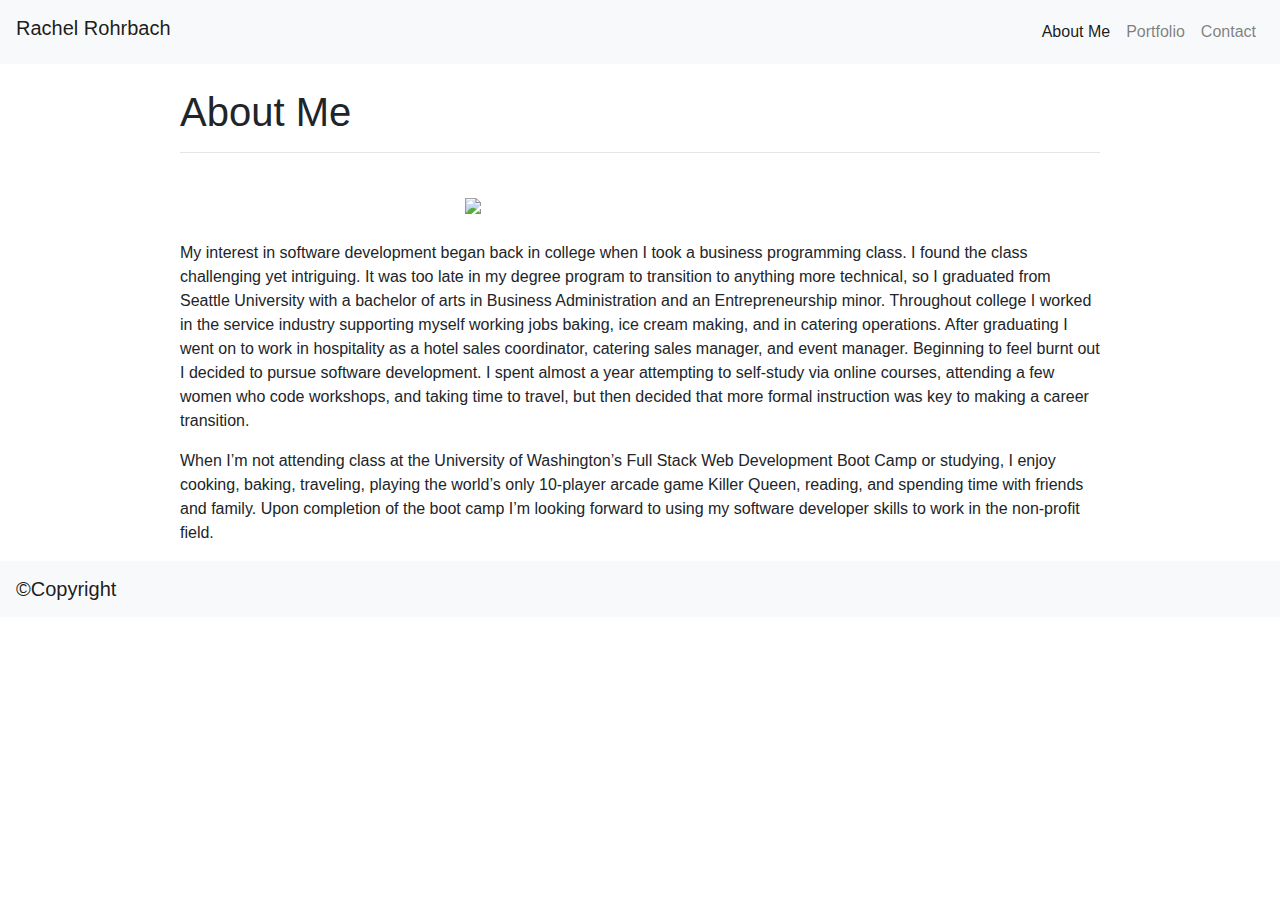
==== index.html @ 76eee60b "created html files" ====
<!DOCTYPE html>
<html lang="en">

<head>
    <meta charset="UTF-8">
    <meta name="viewport" content="width=device-width, initial-scale=1.0">
    <meta http-equiv="X-UA-Compatible" content="ie=edge">
    <title>About Me</title>

    <link rel="stylesheet" href="https://stackpath.bootstrapcdn.com/bootstrap/4.3.1/css/bootstrap.min.css"
        integrity="sha384-ggOyR0iXCbMQv3Xipma34MD+dH/1fQ784/j6cY/iJTQUOhcWr7x9JvoRxT2MZw1T" crossorigin="anonymous">

    <meta name="viewport" content="width=device-width, initial-scale=1.0">

</head>

<body>

    <nav class="navbar navbar-expand-lg navbar-light bg-light">
        <button class="navbar-toggler" type="button" data-toggle="collapse" data-target="#navbarTogglerDemo03"
            aria-controls="navbarTogglerDemo03" aria-expanded="false" aria-label="Toggle navigation">
            <span class="navbar-toggler-icon"></span>
        </button>
        <h1 class="navbar-brand">Rachel Rohrbach</h1>

        <div class="collapse navbar-collapse" id="navbarTogglerDemo03">
            <ul class="navbar-nav ml-auto mt-2 mt-lg-0">
                <li class="nav-item active">
                    <a class="nav-link" href="index.html">About Me <span class="sr-only">(current)</span></a>
                </li>
                <li class="nav-item">
                    <a class="nav-link" href="portfolio.html">Portfolio</a>
                </li>
                <li class="nav-item">
                    <a class="nav-link" href="contact.html">Contact</a>
                </li>
            </ul>
        </div>
    </nav>

    <br>

    <div class="container">
        <div class="row">
            <div class="col-md-1">
            </div>
            <div class="col-md-10">
                <h1>About Me</h1>
                <hr>
            </div>
            <div class="col-md-1">
            </div>
        </div>
        <br>
        <div class="row">
            <div class="col-md-4">
            </div>
            <div class="col-md-4">
                <img class="picture" src="assets/images/rachel-profile-pic.jpg">
            </div>
            <div class="col-md-4">
            </div>
        </div>
        <br>
        <div class="row">
            <div class="col-md-1">
            </div>
            <div class="col-md-10">
                <p>My interest in software development began back in college when I took a business programming class.
                    I found the class challenging yet intriguing.
                    It was too late in my degree program to transition to anything more technical, so I graduated from
                    Seattle University with a bachelor of arts in Business Administration and an Entrepreneurship minor.
                    Throughout college I worked in the service industry supporting myself working jobs baking, ice cream
                    making, and in catering operations.
                    After graduating I went on to work in hospitality as a hotel sales coordinator, catering sales
                    manager, and event manager. Beginning to feel burnt out I decided to pursue software development.
                    I spent almost a year attempting to self-study via online courses, attending a few women who code
                    workshops, and taking time to travel, but then decided that more formal instruction was key to
                    making a career transition.
                </p>

                <p>When I’m not attending class at the University of Washington’s Full Stack Web Development Boot Camp
                    or studying, I enjoy cooking, baking, traveling, playing the world’s only 10-player arcade game
                    Killer Queen, reading, and spending time with friends and family.
                    Upon completion of the boot camp I’m looking forward to using my software developer skills to work
                    in the non-profit field.
                </p>
            </div>
        </div>
    </div>

    <nav class="navbar sticky-bottom navbar-light bg-light">
        <div class="navbar-brand">&copy;Copyright
        </div>

</body>

</html>
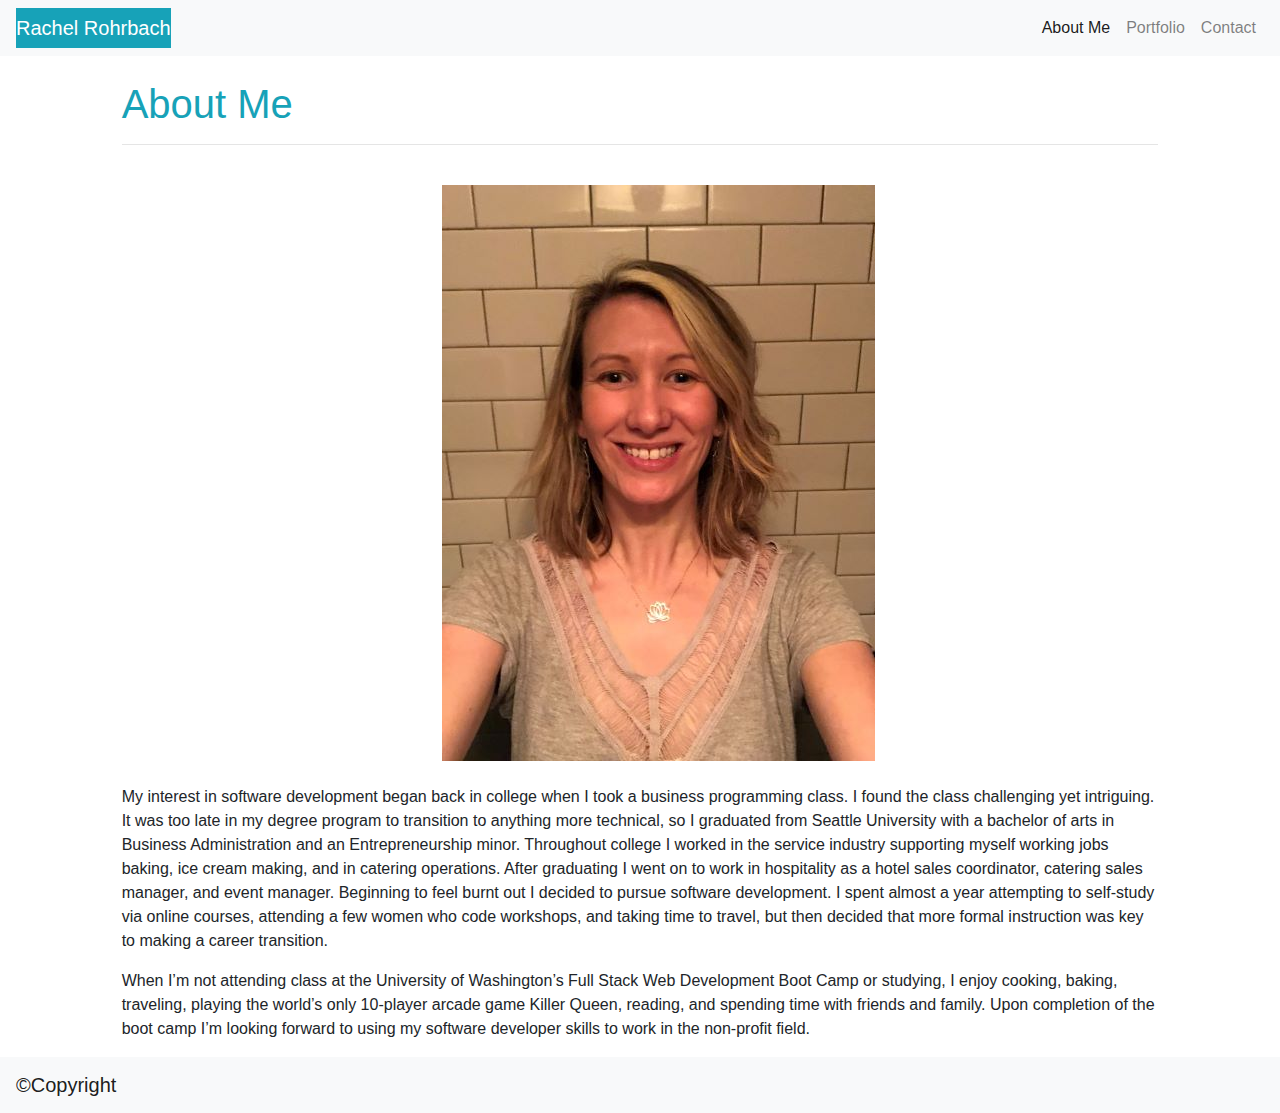
==== commit 970539a5: "fixed navbar to collapse to right when resized" ====
--- a/index.html
+++ b/index.html
@@ -17,11 +17,27 @@
 <body>
 
     <nav class="navbar navbar-expand-lg navbar-light bg-light">
+        <a class="navbar-brand text-white bg-info" href="index.html">Rachel Rohrbach</a>
+        <button class="navbar-toggler" type="button" data-toggle="collapse" data-target="#navbarNavAltMarkup"
+            aria-controls="navbarNavAltMarkup" aria-expanded="false" aria-label="Toggle navigation">
+            <span class="navbar-toggler-icon"></span>
+        </button>
+        <div class="collapse navbar-collapse" id="navbarNavAltMarkup">
+            <div class="navbar-nav ml-auto mt-2 mt-lg-0">
+                <a class="nav-item nav-link active" href="index.html">About Me <span
+                        class="sr-only">(current)</span></a>
+                <a class="nav-item nav-link" href="portfolio.html">Portfolio</a>
+                <a class="nav-item nav-link" href="contact.html">Contact</a>
+            </div>
+        </div>
+    </nav>
+
+    <!-- <nav class="navbar navbar-expand-lg navbar-light bg-light">
         <button class="navbar-toggler" type="button" data-toggle="collapse" data-target="#navbarTogglerDemo03"
             aria-controls="navbarTogglerDemo03" aria-expanded="false" aria-label="Toggle navigation">
             <span class="navbar-toggler-icon"></span>
         </button>
-        <h1 class="navbar-brand">Rachel Rohrbach</h1>
+        <h1 class="navbar-brand text-white bg-info"><strong>Rachel Rohrbach</strong></h1>
 
         <div class="collapse navbar-collapse" id="navbarTogglerDemo03">
             <ul class="navbar-nav ml-auto mt-2 mt-lg-0">
@@ -36,15 +52,15 @@
                 </li>
             </ul>
         </div>
-    </nav>
+    </nav> -->
 
     <br>
 
-    <div class="container">
+    <div class="container-fluid">
         <div class="row">
             <div class="col-md-1">
             </div>
-            <div class="col-md-10">
+            <div class="col-md-10 text-info">
                 <h1>About Me</h1>
                 <hr>
             </div>
@@ -56,7 +72,7 @@
             <div class="col-md-4">
             </div>
             <div class="col-md-4">
-                <img class="picture" src="assets/images/rachel-profile-pic.jpg">
+                <img class="image-fluid" src="assets/images/rachel-profile-pic.jpg">
             </div>
             <div class="col-md-4">
             </div>
@@ -93,6 +109,16 @@
         <div class="navbar-brand">&copy;Copyright
         </div>
 
+
+        <script src="https://code.jquery.com/jquery-3.4.1.slim.min.js"
+            integrity="sha384-J6qa4849blE2+poT4WnyKhv5vZF5SrPo0iEjwBvKU7imGFAV0wwj1yYfoRSJoZ+n"
+            crossorigin="anonymous"></script>
+        <script src="https://cdn.jsdelivr.net/npm/popper.js@1.16.0/dist/umd/popper.min.js"
+            integrity="sha384-Q6E9RHvbIyZFJoft+2mJbHaEWldlvI9IOYy5n3zV9zzTtmI3UksdQRVvoxMfooAo"
+            crossorigin="anonymous"></script>
+        <script src="https://stackpath.bootstrapcdn.com/bootstrap/4.4.1/js/bootstrap.min.js"
+            integrity="sha384-wfSDF2E50Y2D1uUdj0O3uMBJnjuUD4Ih7YwaYd1iqfktj0Uod8GCExl3Og8ifwB6"
+            crossorigin="anonymous"></script>
 </body>
 
 </html>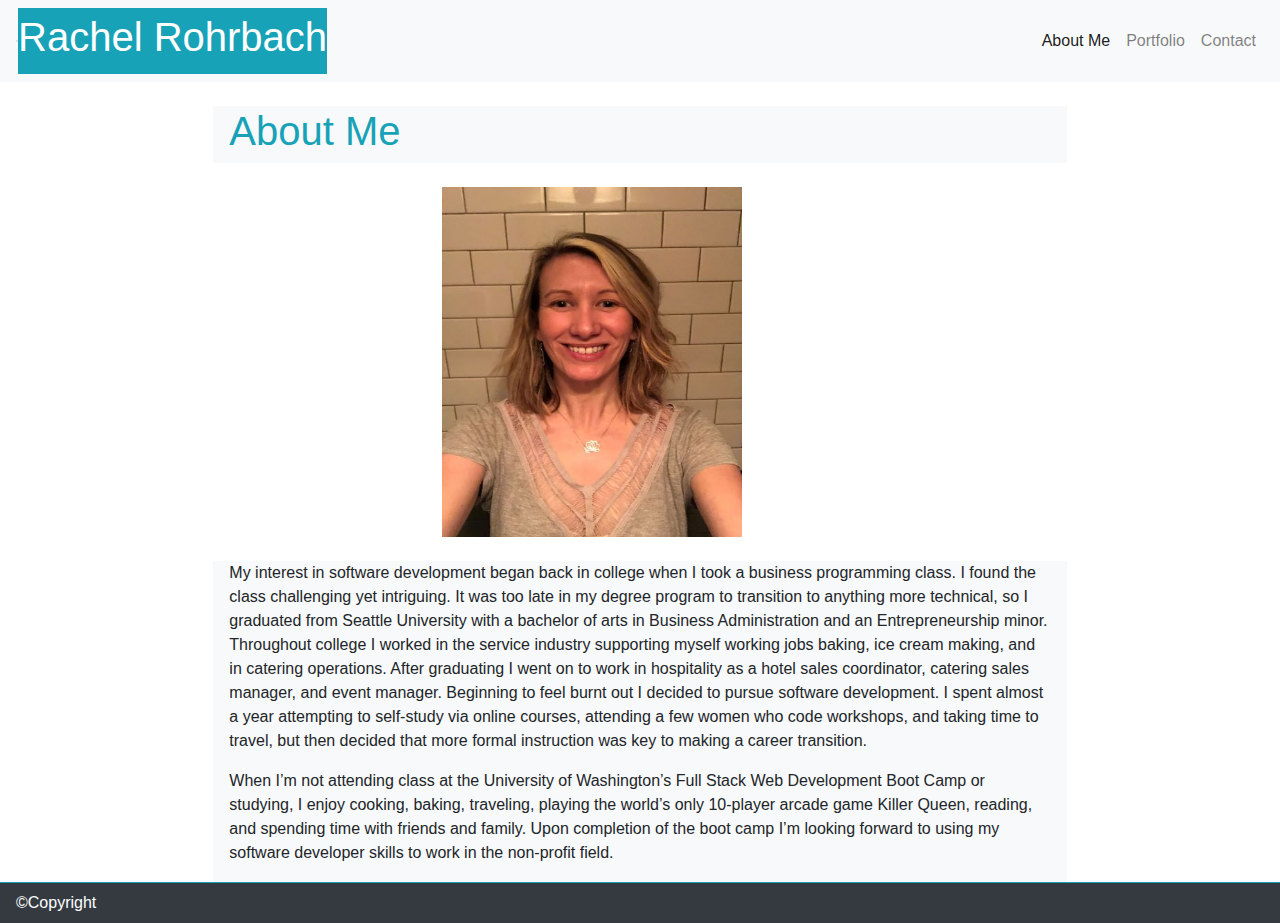
==== commit c9065dfe: "added border around content container" ====
--- a/index.html
+++ b/index.html
@@ -9,6 +9,7 @@
 
     <link rel="stylesheet" href="https://stackpath.bootstrapcdn.com/bootstrap/4.3.1/css/bootstrap.min.css"
         integrity="sha384-ggOyR0iXCbMQv3Xipma34MD+dH/1fQ784/j6cY/iJTQUOhcWr7x9JvoRxT2MZw1T" crossorigin="anonymous">
+    <link rel="stylesheet" href="assets/style.css">
 
     <meta name="viewport" content="width=device-width, initial-scale=1.0">
 
@@ -17,7 +18,8 @@
 <body>
 
     <nav class="navbar navbar-expand-lg navbar-light bg-light">
-        <a class="navbar-brand text-white bg-info" href="index.html">Rachel Rohrbach</a>
+        <span class="border"></span>
+        <a class="navbar-brand text-white bg-info" href="index.html"><h1>Rachel Rohrbach</h1></a>
         <button class="navbar-toggler" type="button" data-toggle="collapse" data-target="#navbarNavAltMarkup"
             aria-controls="navbarNavAltMarkup" aria-expanded="false" aria-label="Toggle navigation">
             <span class="navbar-toggler-icon"></span>
@@ -32,39 +34,17 @@
         </div>
     </nav>
 
-    <!-- <nav class="navbar navbar-expand-lg navbar-light bg-light">
-        <button class="navbar-toggler" type="button" data-toggle="collapse" data-target="#navbarTogglerDemo03"
-            aria-controls="navbarTogglerDemo03" aria-expanded="false" aria-label="Toggle navigation">
-            <span class="navbar-toggler-icon"></span>
-        </button>
-        <h1 class="navbar-brand text-white bg-info"><strong>Rachel Rohrbach</strong></h1>
-
-        <div class="collapse navbar-collapse" id="navbarTogglerDemo03">
-            <ul class="navbar-nav ml-auto mt-2 mt-lg-0">
-                <li class="nav-item active">
-                    <a class="nav-link" href="index.html">About Me <span class="sr-only">(current)</span></a>
-                </li>
-                <li class="nav-item">
-                    <a class="nav-link" href="portfolio.html">Portfolio</a>
-                </li>
-                <li class="nav-item">
-                    <a class="nav-link" href="contact.html">Contact</a>
-                </li>
-            </ul>
-        </div>
-    </nav> -->
 
     <br>
 
     <div class="container-fluid">
         <div class="row">
-            <div class="col-md-1">
+            <div class="col-md-2">
             </div>
-            <div class="col-md-10 text-info">
+            <div class="col-md-8 text-info bg-light border border-bottom-0 border-light">
                 <h1>About Me</h1>
-                <hr>
             </div>
-            <div class="col-md-1">
+            <div class="col-md-2">
             </div>
         </div>
         <br>
@@ -72,16 +52,16 @@
             <div class="col-md-4">
             </div>
             <div class="col-md-4">
-                <img class="image-fluid" src="assets/images/rachel-profile-pic.jpg">
+                <img class="img" src="assets/images/rachel-profile-pic.jpg" width="300" height="350">
             </div>
             <div class="col-md-4">
             </div>
         </div>
         <br>
         <div class="row">
-            <div class="col-md-1">
+            <div class="col-md-2">
             </div>
-            <div class="col-md-10">
+            <div class="col-md-8 bg-light border border-top-0 border-light">
                 <p>My interest in software development began back in college when I took a business programming class.
                     I found the class challenging yet intriguing.
                     It was too late in my degree program to transition to anything more technical, so I graduated from
@@ -102,11 +82,13 @@
                     in the non-profit field.
                 </p>
             </div>
+            <div class="col-md-2">
+            </div>
         </div>
     </div>
 
-    <nav class="navbar sticky-bottom navbar-light bg-light">
-        <div class="navbar-brand">&copy;Copyright
+    <nav class="navbar sticky-bottom navbar-light bg-dark border-top border-info">
+        <div class="footer text-white">&copy;Copyright
         </div>
 
 
--- a/assets/style.css
+++ b/assets/style.css
@@ -0,0 +1,17 @@
+
+
+
+.project-text {
+    position: absolute;
+	width: 100%;
+	bottom: 20px;
+	padding: 15px;
+	margin-bottom: 0;
+	font-weight: 300;
+	line-height: 30px;
+	color: #ffffff;
+	text-align: center;
+	background: #4aaaa5;
+	border-bottom: 0;
+}
+
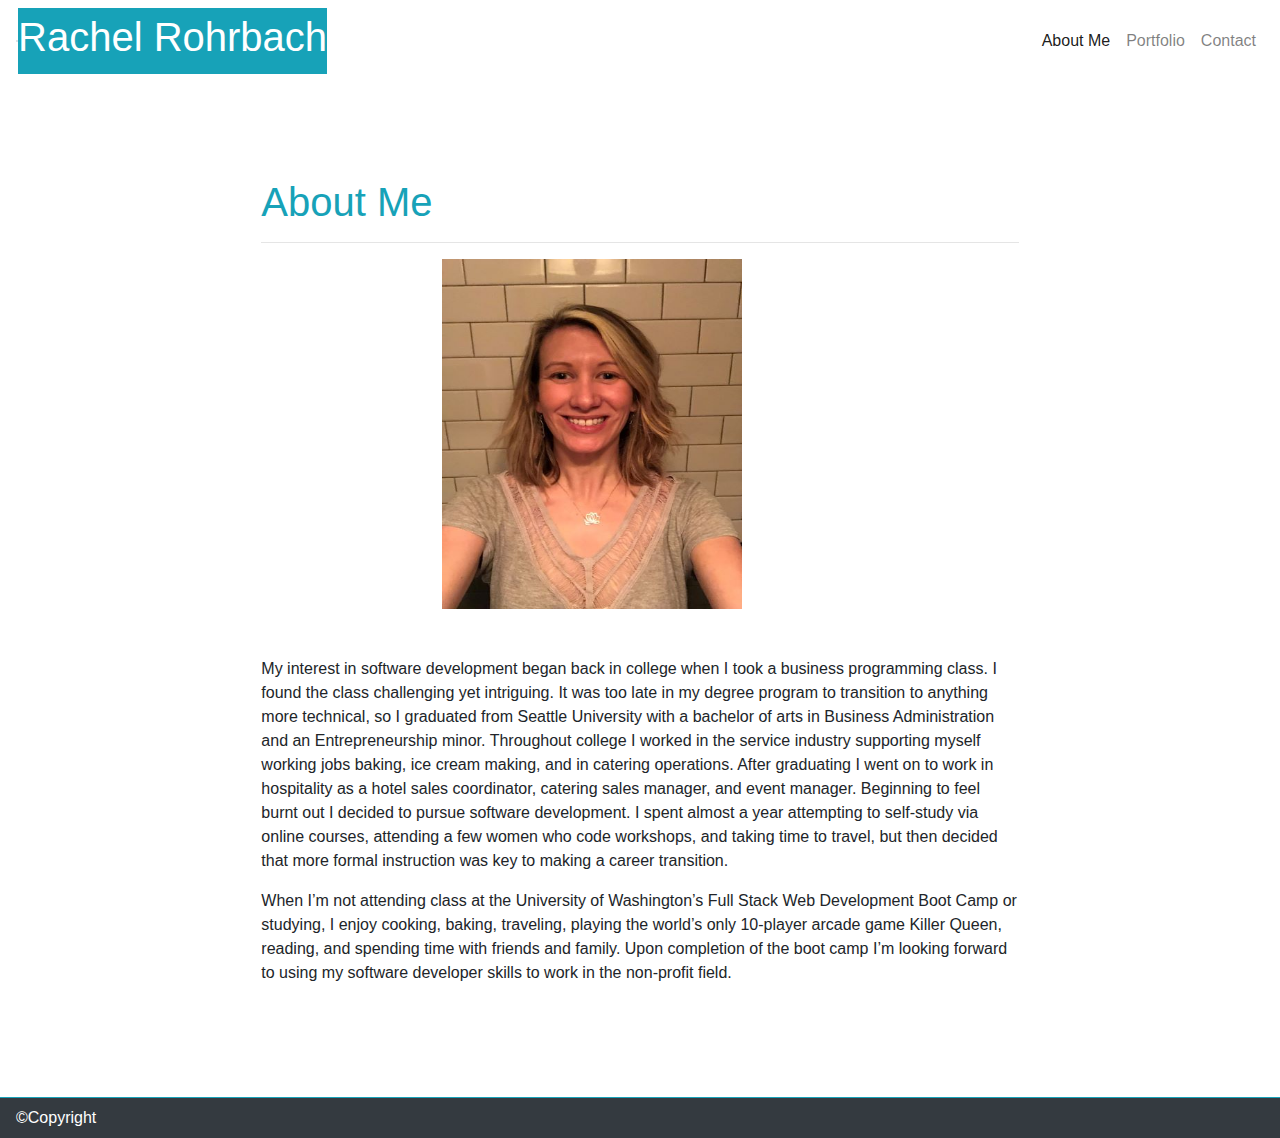
==== commit 9371fc22: "added padding and margins to container" ====
--- a/index.html
+++ b/index.html
@@ -17,7 +17,7 @@
 
 <body>
 
-    <nav class="navbar navbar-expand-lg navbar-light bg-light">
+    <nav class="navbar navbar-expand-lg navbar-light bg-white">
         <span class="border"></span>
         <a class="navbar-brand text-white bg-info" href="index.html"><h1>Rachel Rohrbach</h1></a>
         <button class="navbar-toggler" type="button" data-toggle="collapse" data-target="#navbarNavAltMarkup"
@@ -36,32 +36,42 @@
 
 
     <br>
+    <br>
 
     <div class="container-fluid">
         <div class="row">
             <div class="col-md-2">
             </div>
-            <div class="col-md-8 text-info bg-light border border-bottom-0 border-light">
+            <div class="col-md-8 text-info bg-white pl-md-5 pr-md-5 pt-md-5">
                 <h1>About Me</h1>
+                <hr>
             </div>
             <div class="col-md-2">
             </div>
         </div>
-        <br>
-        <div class="row">
-            <div class="col-md-4">
-            </div>
-            <div class="col-md-4">
-                <img class="img" src="assets/images/rachel-profile-pic.jpg" width="300" height="350">
-            </div>
-            <div class="col-md-4">
-            </div>
-        </div>
-        <br>
+        
         <div class="row">
             <div class="col-md-2">
             </div>
-            <div class="col-md-8 bg-light border border-top-0 border-light">
+            <div class="col-md-8 bg-white">
+                <div class="row">
+                    <div class="col-md-3">
+                    </div>
+                    <div class="col-md-6">
+                        <img class="img" src="assets/images/rachel-profile-pic.jpg" width="300" height="350">
+                    </div>
+                   <div class="col-md-3">
+                   </div>
+                </div>
+            </div>
+            <div class="col-md-2">
+            </div>
+        </div>
+        
+        <div class="row">
+            <div class="col-md-2">
+            </div>
+            <div class="col-md-8 bg-white p-md-5">
                 <p>My interest in software development began back in college when I took a business programming class.
                     I found the class challenging yet intriguing.
                     It was too late in my degree program to transition to anything more technical, so I graduated from
@@ -87,6 +97,9 @@
         </div>
     </div>
 
+    <br>
+    <br>
+
     <nav class="navbar sticky-bottom navbar-light bg-dark border-top border-info">
         <div class="footer text-white">&copy;Copyright
         </div>
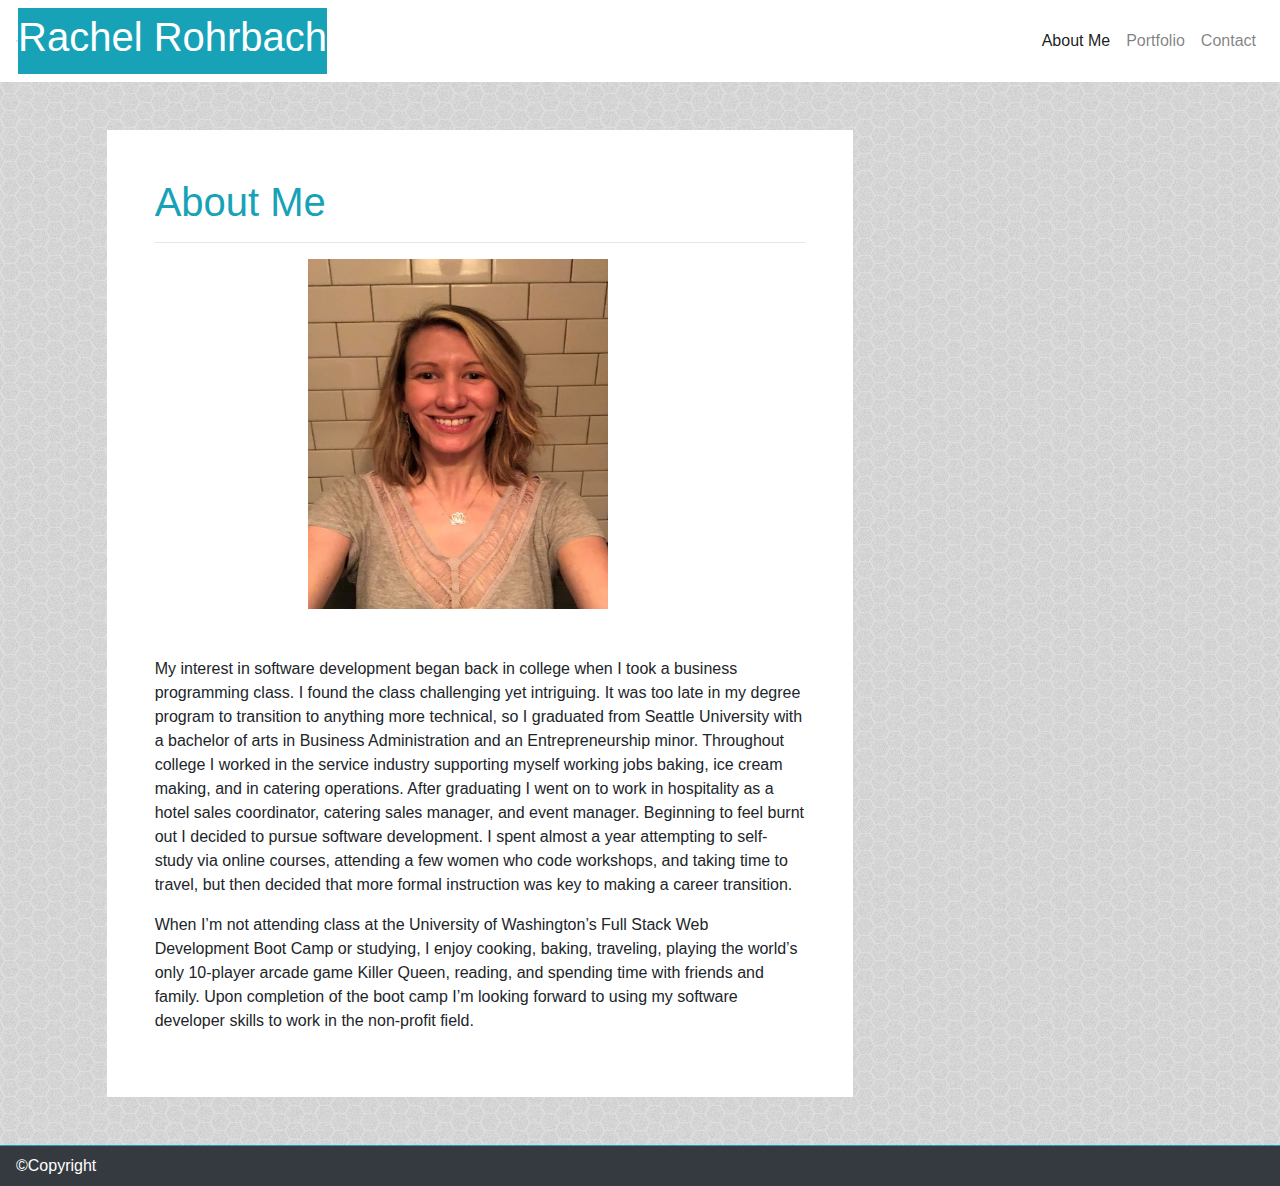
==== commit 59f8b963: "updated column sizes" ====
--- a/index.html
+++ b/index.html
@@ -40,20 +40,20 @@
 
     <div class="container-fluid">
         <div class="row">
-            <div class="col-md-2">
+            <div class="col-md-1">
             </div>
-            <div class="col-md-8 text-info bg-white pl-md-5 pr-md-5 pt-md-5">
+            <div class="col-md-7 text-info bg-white pl-md-5 pr-md-5 pt-md-5">
                 <h1>About Me</h1>
                 <hr>
             </div>
-            <div class="col-md-2">
+            <div class="col-md-4">
             </div>
         </div>
         
         <div class="row">
-            <div class="col-md-2">
+            <div class="col-md-1">
             </div>
-            <div class="col-md-8 bg-white">
+            <div class="col-md-7 bg-white">
                 <div class="row">
                     <div class="col-md-3">
                     </div>
@@ -64,14 +64,14 @@
                    </div>
                 </div>
             </div>
-            <div class="col-md-2">
+            <div class="col-md-4">
             </div>
         </div>
         
         <div class="row">
-            <div class="col-md-2">
+            <div class="col-md-1">
             </div>
-            <div class="col-md-8 bg-white p-md-5">
+            <div class="col-md-7 bg-white p-md-5">
                 <p>My interest in software development began back in college when I took a business programming class.
                     I found the class challenging yet intriguing.
                     It was too late in my degree program to transition to anything more technical, so I graduated from
@@ -92,7 +92,7 @@
                     in the non-profit field.
                 </p>
             </div>
-            <div class="col-md-2">
+            <div class="col-md-4">
             </div>
         </div>
     </div>
--- a/assets/style.css
+++ b/assets/style.css
@@ -1,9 +1,12 @@
+body {
+    background-image: url(../assets/images/light_honeycomb/light_honeycomb.png);
+}
 
 
 
 .project-text {
     position: absolute;
-	width: 100%;
+	width: 350px;
 	bottom: 20px;
 	padding: 15px;
 	margin-bottom: 0;
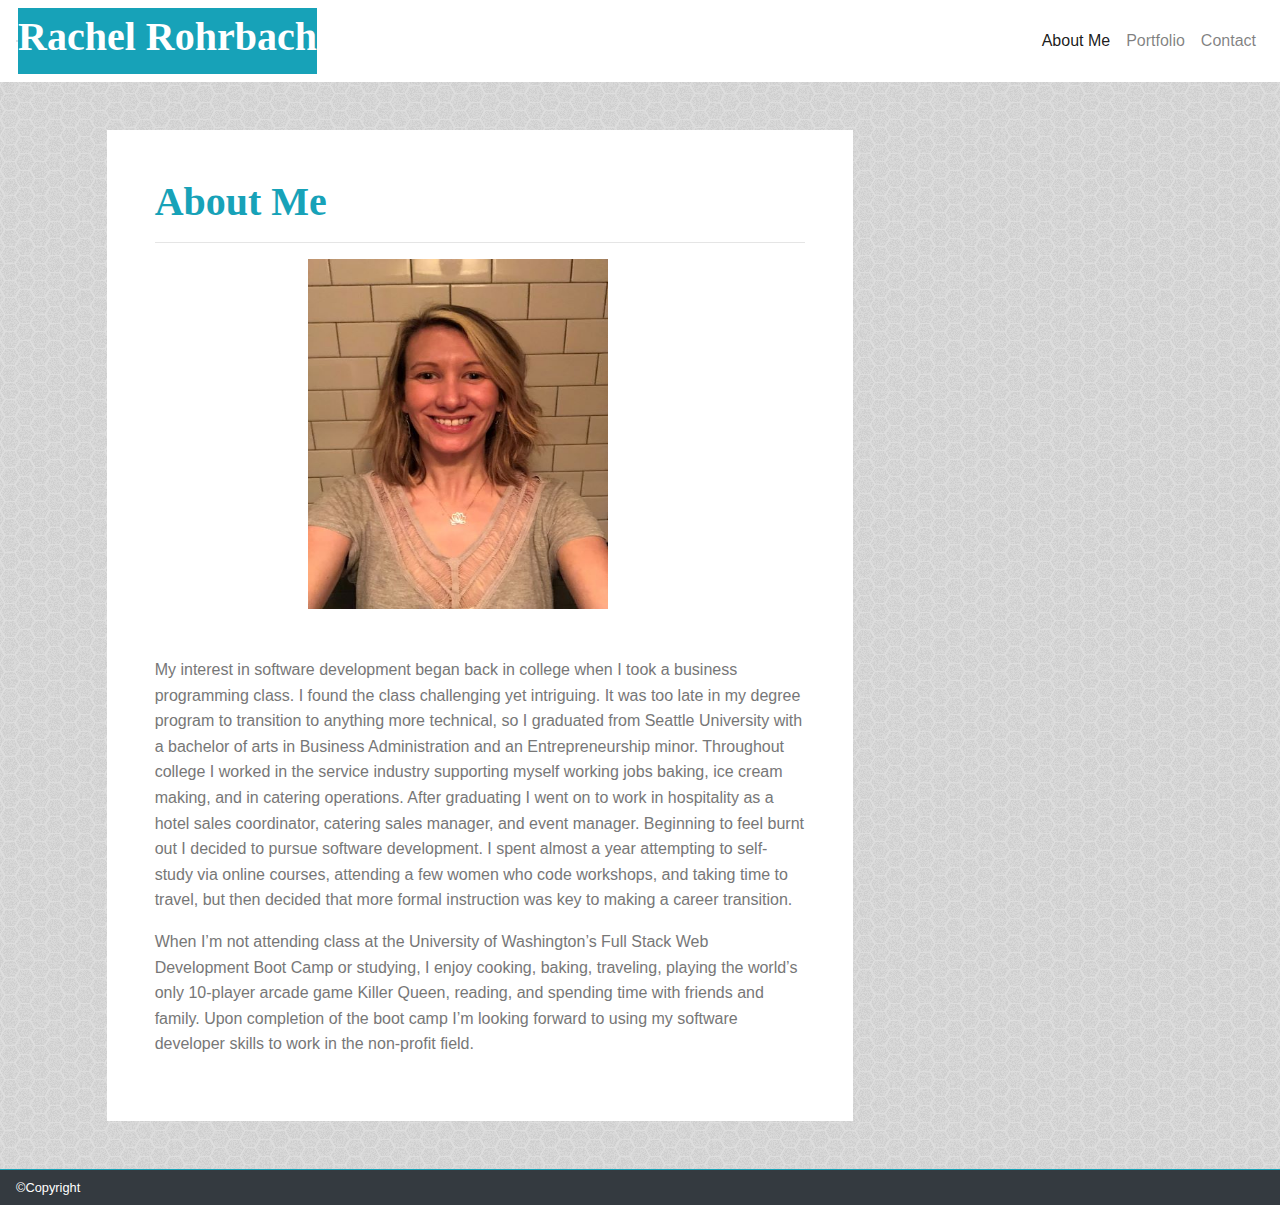
==== commit 6677d9b9: "validated html & fixed open divs" ====
--- a/index.html
+++ b/index.html
@@ -38,7 +38,7 @@
     <br>
     <br>
 
-    <div class="container-fluid">
+    <div class="container-fluid mx-auto">
         <div class="row">
             <div class="col-md-1">
             </div>
@@ -58,7 +58,7 @@
                     <div class="col-md-3">
                     </div>
                     <div class="col-md-6">
-                        <img class="img" src="assets/images/rachel-profile-pic.jpg" width="300" height="350">
+                        <img class="img" src="assets/images/rachel-profile-pic.jpg" width="300" height="350" alt="rachel rohrbach">
                     </div>
                    <div class="col-md-3">
                    </div>
@@ -71,7 +71,7 @@
         <div class="row">
             <div class="col-md-1">
             </div>
-            <div class="col-md-7 bg-white p-md-5">
+            <div class="col-md-7 bg-white p-md-5 text-wrap">
                 <p>My interest in software development began back in college when I took a business programming class.
                     I found the class challenging yet intriguing.
                     It was too late in my degree program to transition to anything more technical, so I graduated from
@@ -101,8 +101,9 @@
     <br>
 
     <nav class="navbar sticky-bottom navbar-light bg-dark border-top border-info">
-        <div class="footer text-white">&copy;Copyright
+        <div class="footer text-white small">&copy;Copyright
         </div>
+    </nav>
 
 
         <script src="https://code.jquery.com/jquery-3.4.1.slim.min.js"
--- a/assets/style.css
+++ b/assets/style.css
@@ -3,18 +3,35 @@
 }
 
 
+.col-md-12 {
+	display: flex;
+  	flex-wrap: wrap;
+}
 
-.project-text {
-    position: absolute;
-	width: 350px;
+h1 {
+	font-family: Georgia, 'Times New Roman', Times, serif;
+	font-weight: bold;
+}
+
+p {
+    color: #777777;
+    font-family: Arial, Helvetica, sans-serif;
+	line-height: 1.6;
+}
+
+.img-fluid {
+	position: relative;
+	width: 100%;
+}
+
+.img-overlay-text {
+	position: absolute;
 	bottom: 20px;
 	padding: 15px;
-	margin-bottom: 0;
-	font-weight: 300;
-	line-height: 30px;
-	color: #ffffff;
-	text-align: center;
-	background: #4aaaa5;
-	border-bottom: 0;
+	width: 93%;
+	font-family: Georgia, 'Times New Roman', Times, serif;
 }
-
+ 
+.navbar > .border-top {
+	border-top: 8px solid;
+}